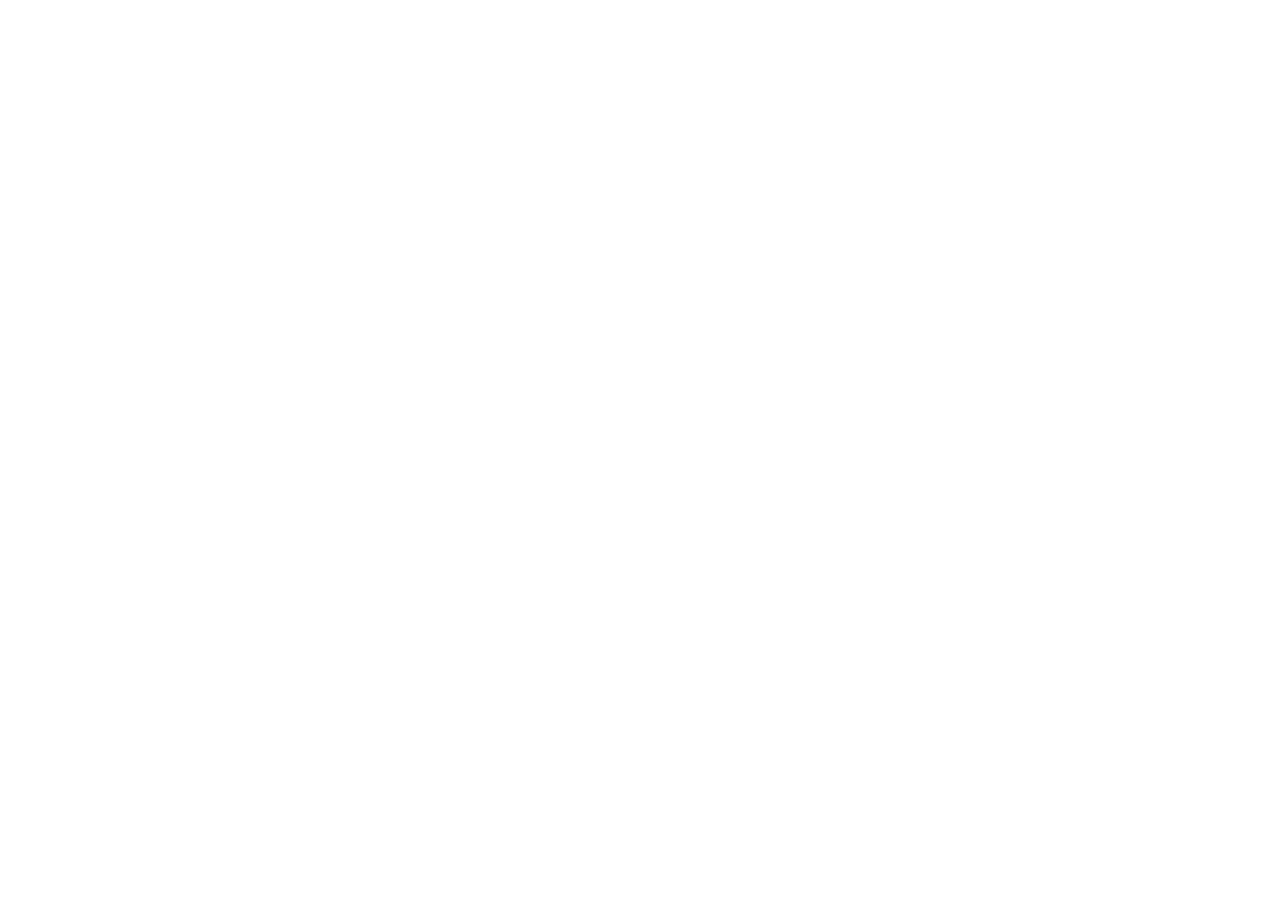
==== index.html @ 70057f0f "criei a pagina principal" ====
<!DOCTYPE html>
<html lang="en">
<head>
    <meta charset="UTF-8">
    <meta http-equiv="X-UA-Compatible" content="IE=edge">
    <meta name="viewport" content="width=device-width, initial-scale=1.0">
    <link rel="shortcut icon" href="favicon.ico" type="image/x-icon">
    <title>Projeto redes sociais</title>
</head>
<body>
    
</body>
</html>
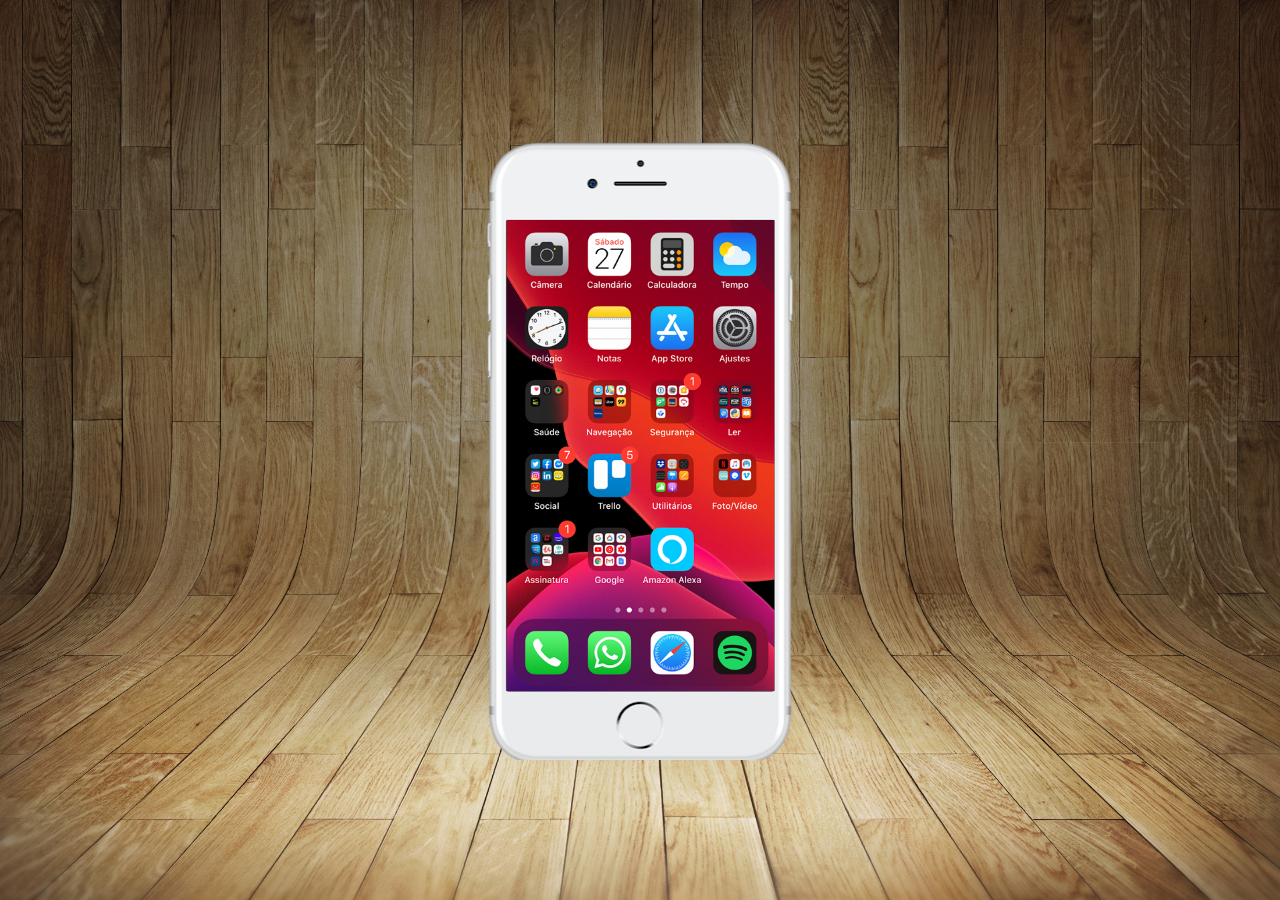
==== commit c1272b25: "criando o projeto social" ====
--- a/index.html
+++ b/index.html
@@ -5,9 +5,19 @@
     <meta http-equiv="X-UA-Compatible" content="IE=edge">
     <meta name="viewport" content="width=device-width, initial-scale=1.0">
     <link rel="shortcut icon" href="favicon.ico" type="image/x-icon">
+    <link rel="stylesheet" href="style/style.css">
     <title>Projeto redes sociais</title>
 </head>
 <body>
+    <main>
+        <section id="telefone">
+            <iframe src="home.html" name="tela" id="tela" frameborder="0"></iframe>
+
+        </section>
+        <section id="redes-sociais">
+
+        </section>
+    </main>
     
 </body>
 </html>--- a/style/style.css
+++ b/style/style.css
@@ -0,0 +1,43 @@
+@charset "UTF-8";
+
+*{
+    margin: 0;
+    padding: 0;
+    font-family: Arial, Helvetica, sans-serif;
+}
+
+html, body{
+    height: 100vh;
+    width: 100vw;
+}
+body{
+    background: url(../imagens/fundo-madeira.jpg) no-repeat top center;
+    background-size: cover;
+    background-attachment: fixed;
+
+}
+
+main{
+    height: 100vh;
+    position: relative;
+
+}
+
+section#telefone{
+    position: absolute;
+    top: 50%;
+    left: 50%;
+    transform: translate(-50%, -50%);
+    height: 620px;
+    width: 311px;
+    background: url(../imagens/frame-iphone.png) no-repeat;
+
+}
+
+iframe#tela{
+    position: relative;
+    top: 80px;
+    left: 22px;
+    width: 268px;
+    height: 471px;
+}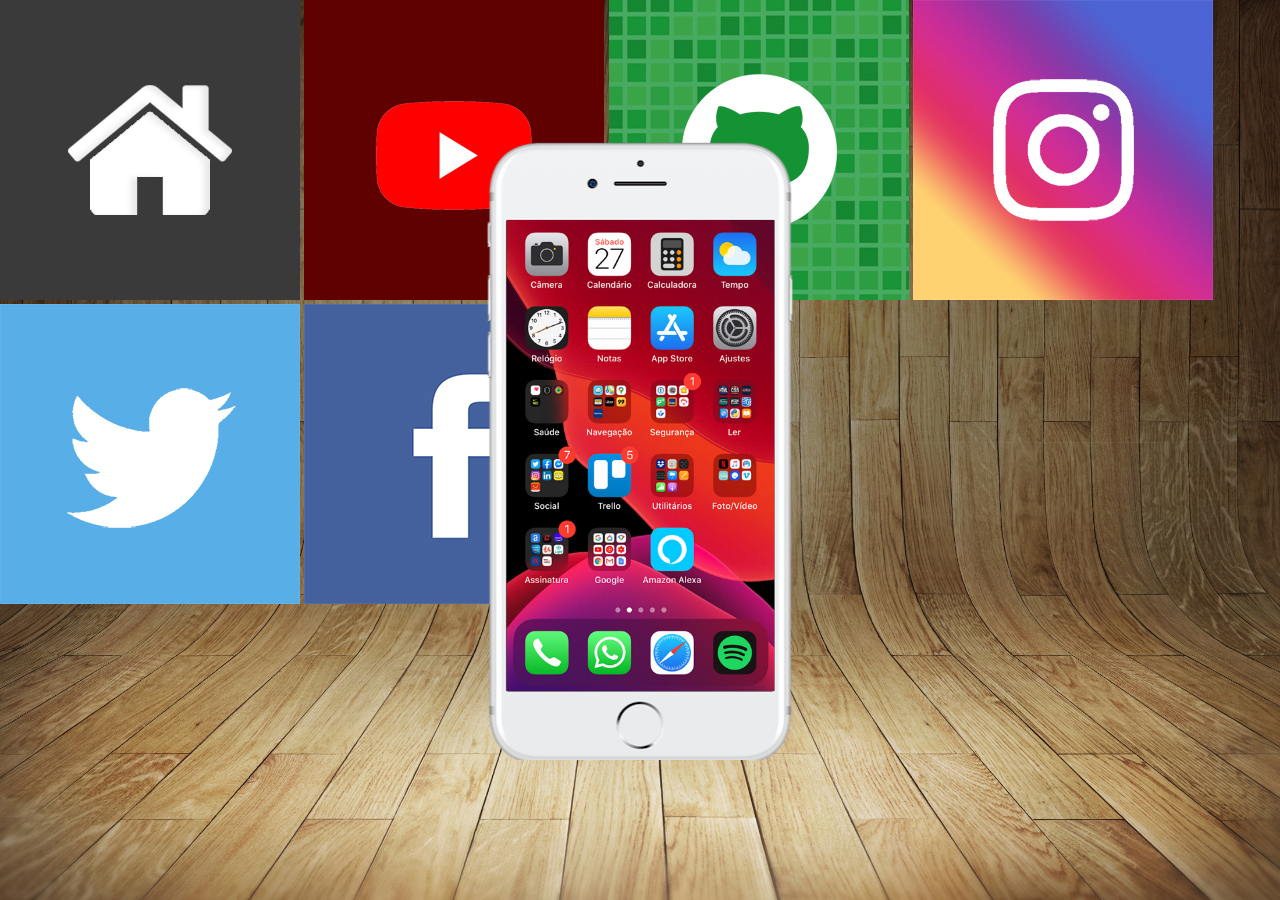
==== commit a197ba5b: "index update" ====
--- a/index.html
+++ b/index.html
@@ -1,5 +1,5 @@
 <!DOCTYPE html>
-<html lang="en">
+<html lang="pt-br">
 <head>
     <meta charset="UTF-8">
     <meta http-equiv="X-UA-Compatible" content="IE=edge">
@@ -11,11 +11,16 @@
 <body>
     <main>
         <section id="telefone">
-            <iframe src="home.html" name="tela" id="tela" frameborder="0"></iframe>
+            <iframe src="home.html" name="tela" id="tela" frameborder="0">Seu navegador não é compativel</iframe>
 
         </section>
         <section id="redes-sociais">
-
+            <a href=""><img src="imagens/logo-home.jpg" alt=""></a>
+            <a href=""><img src="imagens/logo-youtube.jpg" alt=""></a>
+            <a href=""><img src="imagens/logo-github.jpg" alt=""></a>
+            <a href=""><img src="imagens/logo-instagram.jpg" alt=""></a>
+            <a href=""><img src="imagens/logo-twitter.jpg" alt=""></a>
+            <a href=""><img src="imagens/logo-facebook.jpg" alt=""></a>
         </section>
     </main>
     
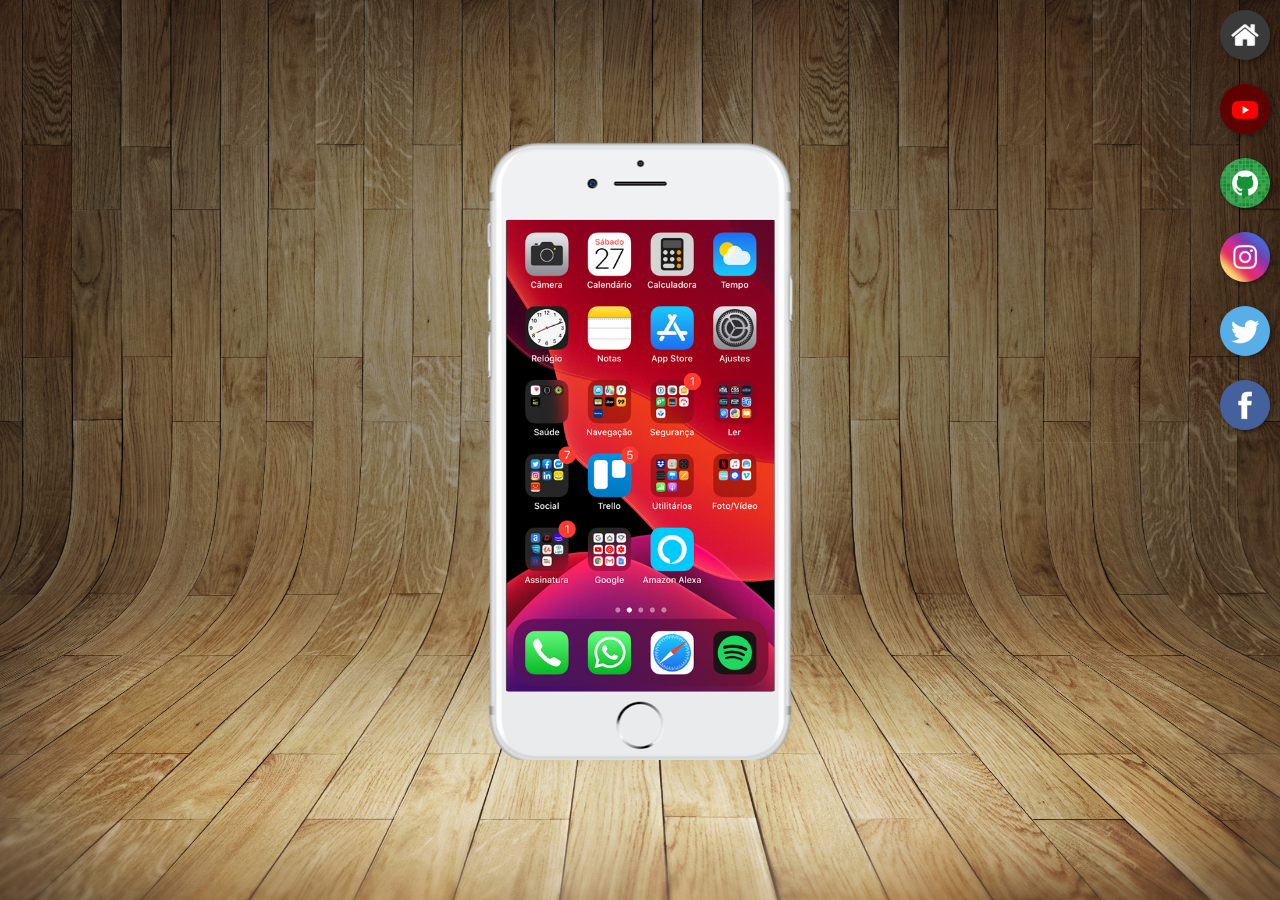
==== commit 569aa5a7: "criei botões na lateral" ====
--- a/index.html
+++ b/index.html
@@ -15,14 +15,14 @@
 
         </section>
         <section id="redes-sociais">
-            <a href=""><img src="imagens/logo-home.jpg" alt=""></a>
-            <a href=""><img src="imagens/logo-youtube.jpg" alt=""></a>
-            <a href=""><img src="imagens/logo-github.jpg" alt=""></a>
-            <a href=""><img src="imagens/logo-instagram.jpg" alt=""></a>
-            <a href=""><img src="imagens/logo-twitter.jpg" alt=""></a>
+            <a href=""><img src="imagens/logo-home.jpg" alt=""></a> <br>
+            <a href=""><img src="imagens/logo-youtube.jpg" alt=""></a> <br>
+            <a href=""><img src="imagens/logo-github.jpg" alt=""></a> <br>
+            <a href=""><img src="imagens/logo-instagram.jpg" alt=""></a> <br>
+            <a href=""><img src="imagens/logo-twitter.jpg" alt=""></a> <br>
             <a href=""><img src="imagens/logo-facebook.jpg" alt=""></a>
         </section>
-    </main>
+    </main> 
     
 </body>
 </html>--- a/style/style.css
+++ b/style/style.css
@@ -40,4 +40,27 @@
     left: 22px;
     width: 268px;
     height: 471px;
+}
+section#redes-sociais{
+    text-align: right;
+}
+
+
+
+section#redes-sociais img{
+    width: 50px;
+    border-radius: 50%;
+    margin: 10px;
+    box-shadow: 2px 2px 5px rgba(0, 0, 0, 0.401);
+    box-sizing: border-box;
+}
+section#redes-sociais img:hover{
+    border: 2px solid rgba(255, 255, 255, 0.64);
+    transform: scale(95%);
+    transform: translate(-2px, -1px);
+    box-shadow: 2px 2px 5px rgba(0, 0, 0, 0.508);
+    transition: transform 0.5s, border 1.2s;
+    
+
+  
 }